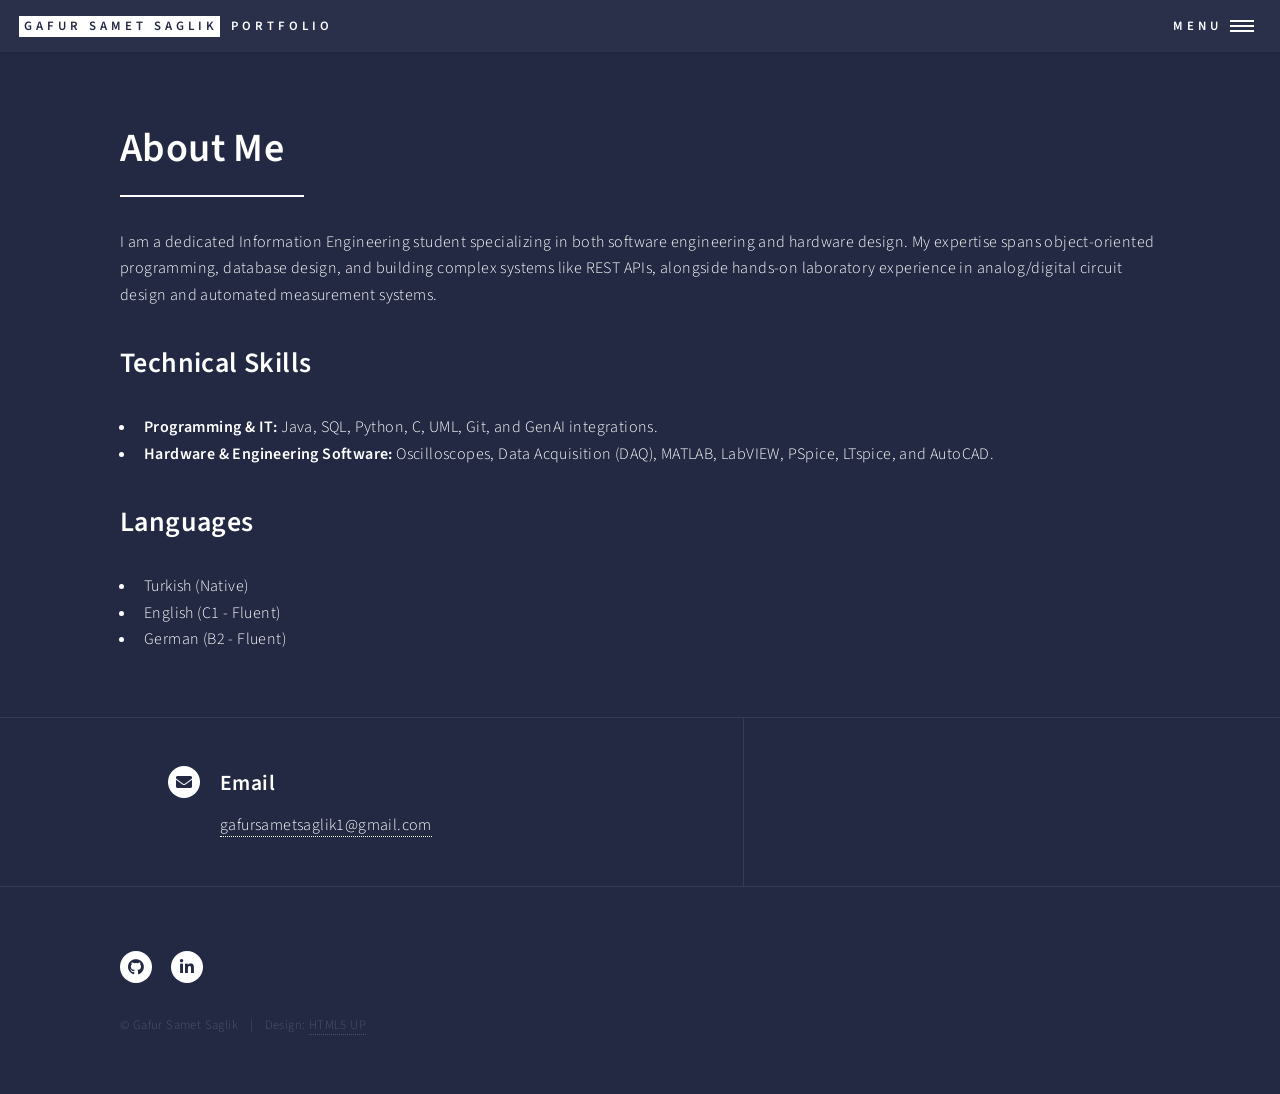
==== about.html @ ebe524d0 "Update education and about me pages with CV content" ====
<!DOCTYPE HTML>
<html>
    <head>
        <title>About Me - Gafur Samet Saglik</title>
        <meta charset="utf-8" />
        <meta name="viewport" content="width=device-width, initial-scale=1, user-scalable=no" />
        <link rel="stylesheet" href="assets/css/main.css" />
        <noscript><link rel="stylesheet" href="assets/css/noscript.css" /></noscript>
    </head>
    <body class="is-preload">
        <div id="wrapper">
            <header id="header">
                <a href="index.html" class="logo"><strong>Gafur Samet Saglik</strong> <span>Portfolio</span></a>
                <nav><a href="#menu">Menu</a></nav>
            </header>

            <nav id="menu">
                <ul class="links">
                    <li><a href="index.html">Home</a></li>
                    <li><a href="index.html#one">Projects</a></li>
                    <li><a href="experience.html">Experience (Internship)</a></li>
                    <li><a href="education.html">Education</a></li>
                    <li><a href="about.html">About Me</a></li>
                </ul>
            </nav>

            <div id="main" class="alt">
                <section id="one">
                    <div class="inner">
                        <header class="major">
                            <h1>About Me</h1>
                        </header>
                        
                        <p>I am a dedicated Information Engineering student specializing in both software engineering and hardware design. My expertise spans object-oriented programming, database design, and building complex systems like REST APIs, alongside hands-on laboratory experience in analog/digital circuit design and automated measurement systems.</p>

                        <h2>Technical Skills</h2>
                        <ul>
                            <li><strong>Programming & IT:</strong> Java, SQL, Python, C, UML, Git, and GenAI integrations.</li>
                            <li><strong>Hardware & Engineering Software:</strong> Oscilloscopes, Data Acquisition (DAQ), MATLAB, LabVIEW, PSpice, LTspice, and AutoCAD.</li>
                        </ul>

                        <h2>Languages</h2>
                        <ul>
                            <li>Turkish (Native)</li>
                            <li>English (C1 - Fluent)</li>
                            <li>German (B2 - Fluent)</li>
                        </ul>
                        
                    </div>
                </section>
            </div>

            <section id="contact">
                <div class="inner">
                    <section class="split">
                        <section>
                            <div class="contact-method">
                                <span class="icon solid alt fa-envelope"></span>
                                <h3>Email</h3>
                                <a href="mailto:gafursametsaglik1@gmail.com">gafursametsaglik1@gmail.com</a>
                            </div>
                        </section>
                    </section>
                </div>
            </section>

            <footer id="footer">
                <div class="inner">
                    <ul class="icons">
                        <li><a href="https://github.com/gafursamet3" class="icon brands alt fa-github"><span class="label">GitHub</span></a></li>
                        <li><a href="https://linkedin.com/in/gafursametsaglik" class="icon brands alt fa-linkedin-in"><span class="label">LinkedIn</span></a></li>
                    </ul>
                    <ul class="copyright">
                        <li>&copy; Gafur Samet Saglik</li><li>Design: <a href="https://html5up.net">HTML5 UP</a></li>
                    </ul>
                </div>
            </footer>
        </div>
        <script src="assets/js/jquery.min.js"></script>
        <script src="assets/js/jquery.scrolly.min.js"></script>
        <script src="assets/js/jquery.scrollex.min.js"></script>
        <script src="assets/js/browser.min.js"></script>
        <script src="assets/js/breakpoints.min.js"></script>
        <script src="assets/js/util.js"></script>
        <script src="assets/js/main.js"></script>
    </body>
</html>
---- assets/css/main.css ----
@import url(fontawesome-all.min.css);
@import url("https://fonts.googleapis.com/css?family=Source+Sans+Pro:300,300italic,600,600italic");

/*
	Forty by HTML5 UP
	html5up.net | @ajlkn
	Free for personal and commercial use under the CCA 3.0 license (html5up.net/license)
*/

html, body, div, span, applet, object,
iframe, h1, h2, h3, h4, h5, h6, p, blockquote,
pre, a, abbr, acronym, address, big, cite,
code, del, dfn, em, img, ins, kbd, q, s, samp,
small, strike, strong, sub, sup, tt, var, b,
u, i, center, dl, dt, dd, ol, ul, li, fieldset,
form, label, legend, table, caption, tbody,
tfoot, thead, tr, th, td, article, aside,
canvas, details, embed, figure, figcaption,
footer, header, hgroup, menu, nav, output, ruby,
section, summary, time, mark, audio, video {
	margin: 0;
	padding: 0;
	border: 0;
	font-size: 100%;
	font: inherit;
	vertical-align: baseline;}

article, aside, details, figcaption, figure,
footer, header, hgroup, menu, nav, section {
	display: block;}

body {
	line-height: 1;
}

ol, ul {
	list-style: none;
}

blockquote, q {
	quotes: none;
}

	blockquote:before, blockquote:after, q:before, q:after {
		content: '';
		content: none;
	}

table {
	border-collapse: collapse;
	border-spacing: 0;
}

body {
	-webkit-text-size-adjust: none;
}

mark {
	background-color: transparent;
	color: inherit;
}

input::-moz-focus-inner {
	border: 0;
	padding: 0;
}

input, select, textarea {
	-moz-appearance: none;
	-webkit-appearance: none;
	-ms-appearance: none;
	appearance: none;
}

/* Basic */

	@-ms-viewport {
		width: device-width;
	}

	body {
		-ms-overflow-style: scrollbar;
	}

	@media screen and (max-width: 480px) {

		html, body {
			min-width: 320px;
		}

	}

	html {
		box-sizing: border-box;
	}

	*, *:before, *:after {
		box-sizing: inherit;
	}

	body {
		background: #242943;
	}

		body.is-preload *, body.is-preload *:before, body.is-preload *:after {
			-moz-animation: none !important;
			-webkit-animation: none !important;
			-ms-animation: none !important;
			animation: none !important;
			-moz-transition: none !important;
			-webkit-transition: none !important;
			-ms-transition: none !important;
			transition: none !important;
		}

/* Type */

	body, input, select, textarea {
		color: #ffffff;
		font-family: "Source Sans Pro", Helvetica, sans-serif;
		font-size: 17pt;
		font-weight: 300;
		letter-spacing: 0.025em;
		line-height: 1.65;
	}

		@media screen and (max-width: 1680px) {

			body, input, select, textarea {
				font-size: 14pt;
			}

		}

		@media screen and (max-width: 1280px) {

			body, input, select, textarea {
				font-size: 12pt;
			}

		}

		@media screen and (max-width: 360px) {

			body, input, select, textarea {
				font-size: 11pt;
			}

		}

	a {
		-moz-transition: color 0.2s ease-in-out, border-bottom-color 0.2s ease-in-out;
		-webkit-transition: color 0.2s ease-in-out, border-bottom-color 0.2s ease-in-out;
		-ms-transition: color 0.2s ease-in-out, border-bottom-color 0.2s ease-in-out;
		transition: color 0.2s ease-in-out, border-bottom-color 0.2s ease-in-out;
		border-bottom: dotted 1px;
		color: inherit;
		text-decoration: none;
	}

		a:hover {
			border-bottom-color: transparent;
			color: #9bf1ff !important;
		}

		a:active {
			color: #53e3fb !important;
		}

	strong, b {
		color: #ffffff;
		font-weight: 600;
	}

	em, i {
		font-style: italic;
	}

	p {
		margin: 0 0 2em 0;
	}

	h1, h2, h3, h4, h5, h6 {
		color: #ffffff;
		font-weight: 600;
		line-height: 1.65;
		margin: 0 0 1em 0;
	}

		h1 a, h2 a, h3 a, h4 a, h5 a, h6 a {
			color: inherit;
			border-bottom: 0;
		}

	h1 {
		font-size: 2.5em;
	}

	h2 {
		font-size: 1.75em;
	}

	h3 {
		font-size: 1.35em;
	}

	h4 {
		font-size: 1.1em;
	}

	h5 {
		font-size: 0.9em;
	}

	h6 {
		font-size: 0.7em;
	}

	@media screen and (max-width: 736px) {

		h1 {
			font-size: 2em;
		}

		h2 {
			font-size: 1.5em;
		}

		h3 {
			font-size: 1.25em;
		}

	}

	sub {
		font-size: 0.8em;
		position: relative;
		top: 0.5em;
	}

	sup {
		font-size: 0.8em;
		position: relative;
		top: -0.5em;
	}

	blockquote {
		border-left: solid 4px rgba(212, 212, 255, 0.1);
		font-style: italic;
		margin: 0 0 2em 0;
		padding: 0.5em 0 0.5em 2em;
	}

	code {
		background: rgba(212, 212, 255, 0.035);
		font-family: "Courier New", monospace;
		font-size: 0.9em;
		margin: 0 0.25em;
		padding: 0.25em 0.65em;
	}

	pre {
		-webkit-overflow-scrolling: touch;
		font-family: "Courier New", monospace;
		font-size: 0.9em;
		margin: 0 0 2em 0;
	}

		pre code {
			display: block;
			line-height: 1.75;
			padding: 1em 1.5em;
			overflow-x: auto;
		}

	hr {
		border: 0;
		border-bottom: solid 1px rgba(212, 212, 255, 0.1);
		margin: 2em 0;
	}

		hr.major {
			margin: 3em 0;
		}

	.align-left {
		text-align: left;
	}

	.align-center {
		text-align: center;
	}

	.align-right {
		text-align: right;
	}

/* Row */

	.row {
		display: flex;
		flex-wrap: wrap;
		box-sizing: border-box;
		align-items: stretch;
	}

		.row > * {
			box-sizing: border-box;
		}

		.row.gtr-uniform > * > :last-child {
			margin-bottom: 0;
		}

		.row.aln-left {
			justify-content: flex-start;
		}

		.row.aln-center {
			justify-content: center;
		}

		.row.aln-right {
			justify-content: flex-end;
		}

		.row.aln-top {
			align-items: flex-start;
		}

		.row.aln-middle {
			align-items: center;
		}

		.row.aln-bottom {
			align-items: flex-end;
		}

		.row > .imp {
			order: -1;
		}

		.row > .col-1 {
			width: 8.33333%;
		}

		.row > .off-1 {
			margin-left: 8.33333%;
		}

		.row > .col-2 {
			width: 16.66667%;
		}

		.row > .off-2 {
			margin-left: 16.66667%;
		}

		.row > .col-3 {
			width: 25%;
		}

		.row > .off-3 {
			margin-left: 25%;
		}

		.row > .col-4 {
			width: 33.33333%;
		}

		.row > .off-4 {
			margin-left: 33.33333%;
		}

		.row > .col-5 {
			width: 41.66667%;
		}

		.row > .off-5 {
			margin-left: 41.66667%;
		}

		.row > .col-6 {
			width: 50%;
		}

		.row > .off-6 {
			margin-left: 50%;
		}

		.row > .col-7 {
			width: 58.33333%;
		}

		.row > .off-7 {
			margin-left: 58.33333%;
		}

		.row > .col-8 {
			width: 66.66667%;
		}

		.row > .off-8 {
			margin-left: 66.66667%;
		}

		.row > .col-9 {
			width: 75%;
		}

		.row > .off-9 {
			margin-left: 75%;
		}

		.row > .col-10 {
			width: 83.33333%;
		}

		.row > .off-10 {
			margin-left: 83.33333%;
		}

		.row > .col-11 {
			width: 91.66667%;
		}

		.row > .off-11 {
			margin-left: 91.66667%;
		}

		.row > .col-12 {
			width: 100%;
		}

		.row > .off-12 {
			margin-left: 100%;
		}

		.row.gtr-0 {
			margin-top: 0;
			margin-left: 0em;
		}

			.row.gtr-0 > * {
				padding: 0 0 0 0em;
			}

			.row.gtr-0.gtr-uniform {
				margin-top: 0em;
			}

				.row.gtr-0.gtr-uniform > * {
					padding-top: 0em;
				}

		.row.gtr-25 {
			margin-top: 0;
			margin-left: -0.5em;
		}

			.row.gtr-25 > * {
				padding: 0 0 0 0.5em;
			}

			.row.gtr-25.gtr-uniform {
				margin-top: -0.5em;
			}

				.row.gtr-25.gtr-uniform > * {
					padding-top: 0.5em;
				}

		.row.gtr-50 {
			margin-top: 0;
			margin-left: -1em;
		}

			.row.gtr-50 > * {
				padding: 0 0 0 1em;
			}

			.row.gtr-50.gtr-uniform {
				margin-top: -1em;
			}

				.row.gtr-50.gtr-uniform > * {
					padding-top: 1em;
				}

		.row {
			margin-top: 0;
			margin-left: -2em;
		}

			.row > * {
				padding: 0 0 0 2em;
			}

			.row.gtr-uniform {
				margin-top: -2em;
			}

				.row.gtr-uniform > * {
					padding-top: 2em;
				}

		.row.gtr-150 {
			margin-top: 0;
			margin-left: -3em;
		}

			.row.gtr-150 > * {
				padding: 0 0 0 3em;
			}

			.row.gtr-150.gtr-uniform {
				margin-top: -3em;
			}

				.row.gtr-150.gtr-uniform > * {
					padding-top: 3em;
				}

		.row.gtr-200 {
			margin-top: 0;
			margin-left: -4em;
		}

			.row.gtr-200 > * {
				padding: 0 0 0 4em;
			}

			.row.gtr-200.gtr-uniform {
				margin-top: -4em;
			}

				.row.gtr-200.gtr-uniform > * {
					padding-top: 4em;
				}

		@media screen and (max-width: 1680px) {

			.row {
				display: flex;
				flex-wrap: wrap;
				box-sizing: border-box;
				align-items: stretch;
			}

				.row > * {
					box-sizing: border-box;
				}

				.row.gtr-uniform > * > :last-child {
					margin-bottom: 0;
				}

				.row.aln-left {
					justify-content: flex-start;
				}

				.row.aln-center {
					justify-content: center;
				}

				.row.aln-right {
					justify-content: flex-end;
				}

				.row.aln-top {
					align-items: flex-start;
				}

				.row.aln-middle {
					align-items: center;
				}

				.row.aln-bottom {
					align-items: flex-end;
				}

				.row > .imp-xlarge {
					order: -1;
				}

				.row > .col-1-xlarge {
					width: 8.33333%;
				}

				.row > .off-1-xlarge {
					margin-left: 8.33333%;
				}

				.row > .col-2-xlarge {
					width: 16.66667%;
				}

				.row > .off-2-xlarge {
					margin-left: 16.66667%;
				}

				.row > .col-3-xlarge {
					width: 25%;
				}

				.row > .off-3-xlarge {
					margin-left: 25%;
				}

				.row > .col-4-xlarge {
					width: 33.33333%;
				}

				.row > .off-4-xlarge {
					margin-left: 33.33333%;
				}

				.row > .col-5-xlarge {
					width: 41.66667%;
				}

				.row > .off-5-xlarge {
					margin-left: 41.66667%;
				}

				.row > .col-6-xlarge {
					width: 50%;
				}

				.row > .off-6-xlarge {
					margin-left: 50%;
				}

				.row > .col-7-xlarge {
					width: 58.33333%;
				}

				.row > .off-7-xlarge {
					margin-left: 58.33333%;
				}

				.row > .col-8-xlarge {
					width: 66.66667%;
				}

				.row > .off-8-xlarge {
					margin-left: 66.66667%;
				}

				.row > .col-9-xlarge {
					width: 75%;
				}

				.row > .off-9-xlarge {
					margin-left: 75%;
				}

				.row > .col-10-xlarge {
					width: 83.33333%;
				}

				.row > .off-10-xlarge {
					margin-left: 83.33333%;
				}

				.row > .col-11-xlarge {
					width: 91.66667%;
				}

				.row > .off-11-xlarge {
					margin-left: 91.66667%;
				}

				.row > .col-12-xlarge {
					width: 100%;
				}

				.row > .off-12-xlarge {
					margin-left: 100%;
				}

				.row.gtr-0 {
					margin-top: 0;
					margin-left: 0em;
				}

					.row.gtr-0 > * {
						padding: 0 0 0 0em;
					}

					.row.gtr-0.gtr-uniform {
						margin-top: 0em;
					}

						.row.gtr-0.gtr-uniform > * {
							padding-top: 0em;
						}

				.row.gtr-25 {
					margin-top: 0;
					margin-left: -0.5em;
				}

					.row.gtr-25 > * {
						padding: 0 0 0 0.5em;
					}

					.row.gtr-25.gtr-uniform {
						margin-top: -0.5em;
					}

						.row.gtr-25.gtr-uniform > * {
							padding-top: 0.5em;
						}

				.row.gtr-50 {
					margin-top: 0;
					margin-left: -1em;
				}

					.row.gtr-50 > * {
						padding: 0 0 0 1em;
					}

					.row.gtr-50.gtr-uniform {
						margin-top: -1em;
					}

						.row.gtr-50.gtr-uniform > * {
							padding-top: 1em;
						}

				.row {
					margin-top: 0;
					margin-left: -2em;
				}

					.row > * {
						padding: 0 0 0 2em;
					}

					.row.gtr-uniform {
						margin-top: -2em;
					}

						.row.gtr-uniform > * {
							padding-top: 2em;
						}

				.row.gtr-150 {
					margin-top: 0;
					margin-left: -3em;
				}

					.row.gtr-150 > * {
						padding: 0 0 0 3em;
					}

					.row.gtr-150.gtr-uniform {
						margin-top: -3em;
					}

						.row.gtr-150.gtr-uniform > * {
							padding-top: 3em;
						}

				.row.gtr-200 {
					margin-top: 0;
					margin-left: -4em;
				}

					.row.gtr-200 > * {
						padding: 0 0 0 4em;
					}

					.row.gtr-200.gtr-uniform {
						margin-top: -4em;
					}

						.row.gtr-200.gtr-uniform > * {
							padding-top: 4em;
						}

		}

		@media screen and (max-width: 1280px) {

			.row {
				display: flex;
				flex-wrap: wrap;
				box-sizing: border-box;
				align-items: stretch;
			}

				.row > * {
					box-sizing: border-box;
				}

				.row.gtr-uniform > * > :last-child {
					margin-bottom: 0;
				}

				.row.aln-left {
					justify-content: flex-start;
				}

				.row.aln-center {
					justify-content: center;
				}

				.row.aln-right {
					justify-content: flex-end;
				}

				.row.aln-top {
					align-items: flex-start;
				}

				.row.aln-middle {
					align-items: center;
				}

				.row.aln-bottom {
					align-items: flex-end;
				}

				.row > .imp-large {
					order: -1;
				}

				.row > .col-1-large {
					width: 8.33333%;
				}

				.row > .off-1-large {
					margin-left: 8.33333%;
				}

				.row > .col-2-large {
					width: 16.66667%;
				}

				.row > .off-2-large {
					margin-left: 16.66667%;
				}

				.row > .col-3-large {
					width: 25%;
				}

				.row > .off-3-large {
					margin-left: 25%;
				}

				.row > .col-4-large {
					width: 33.33333%;
				}

				.row > .off-4-large {
					margin-left: 33.33333%;
				}

				.row > .col-5-large {
					width: 41.66667%;
				}

				.row > .off-5-large {
					margin-left: 41.66667%;
				}

				.row > .col-6-large {
					width: 50%;
				}

				.row > .off-6-large {
					margin-left: 50%;
				}

				.row > .col-7-large {
					width: 58.33333%;
				}

				.row > .off-7-large {
					margin-left: 58.33333%;
				}

				.row > .col-8-large {
					width: 66.66667%;
				}

				.row > .off-8-large {
					margin-left: 66.66667%;
				}

				.row > .col-9-large {
					width: 75%;
				}

				.row > .off-9-large {
					margin-left: 75%;
				}

				.row > .col-10-large {
					width: 83.33333%;
				}

				.row > .off-10-large {
					margin-left: 83.33333%;
				}

				.row > .col-11-large {
					width: 91.66667%;
				}

				.row > .off-11-large {
					margin-left: 91.66667%;
				}

				.row > .col-12-large {
					width: 100%;
				}

				.row > .off-12-large {
					margin-left: 100%;
				}

				.row.gtr-0 {
					margin-top: 0;
					margin-left: 0em;
				}

					.row.gtr-0 > * {
						padding: 0 0 0 0em;
					}

					.row.gtr-0.gtr-uniform {
						margin-top: 0em;
					}

						.row.gtr-0.gtr-uniform > * {
							padding-top: 0em;
						}

				.row.gtr-25 {
					margin-top: 0;
					margin-left: -0.375em;
				}

					.row.gtr-25 > * {
						padding: 0 0 0 0.375em;
					}

					.row.gtr-25.gtr-uniform {
						margin-top: -0.375em;
					}

						.row.gtr-25.gtr-uniform > * {
							padding-top: 0.375em;
						}

				.row.gtr-50 {
					margin-top: 0;
					margin-left: -0.75em;
				}

					.row.gtr-50 > * {
						padding: 0 0 0 0.75em;
					}

					.row.gtr-50.gtr-uniform {
						margin-top: -0.75em;
					}

						.row.gtr-50.gtr-uniform > * {
							padding-top: 0.75em;
						}

				.row {
					margin-top: 0;
					margin-left: -1.5em;
				}

					.row > * {
						padding: 0 0 0 1.5em;
					}

					.row.gtr-uniform {
						margin-top: -1.5em;
					}

						.row.gtr-uniform > * {
							padding-top: 1.5em;
						}

				.row.gtr-150 {
					margin-top: 0;
					margin-left: -2.25em;
				}

					.row.gtr-150 > * {
						padding: 0 0 0 2.25em;
					}

					.row.gtr-150.gtr-uniform {
						margin-top: -2.25em;
					}

						.row.gtr-150.gtr-uniform > * {
							padding-top: 2.25em;
						}

				.row.gtr-200 {
					margin-top: 0;
					margin-left: -3em;
				}

					.row.gtr-200 > * {
						padding: 0 0 0 3em;
					}

					.row.gtr-200.gtr-uniform {
						margin-top: -3em;
					}

						.row.gtr-200.gtr-uniform > * {
							padding-top: 3em;
						}

		}

		@media screen and (max-width: 980px) {

			.row {
				display: flex;
				flex-wrap: wrap;
				box-sizing: border-box;
				align-items: stretch;
			}

				.row > * {
					box-sizing: border-box;
				}

				.row.gtr-uniform > * > :last-child {
					margin-bottom: 0;
				}

				.row.aln-left {
					justify-content: flex-start;
				}

				.row.aln-center {
					justify-content: center;
				}

				.row.aln-right {
					justify-content: flex-end;
				}

				.row.aln-top {
					align-items: flex-start;
				}

				.row.aln-middle {
					align-items: center;
				}

				.row.aln-bottom {
					align-items: flex-end;
				}

				.row > .imp-medium {
					order: -1;
				}

				.row > .col-1-medium {
					width: 8.33333%;
				}

				.row > .off-1-medium {
					margin-left: 8.33333%;
				}

				.row > .col-2-medium {
					width: 16.66667%;
				}

				.row > .off-2-medium {
					margin-left: 16.66667%;
				}

				.row > .col-3-medium {
					width: 25%;
				}

				.row > .off-3-medium {
					margin-left: 25%;
				}

				.row > .col-4-medium {
					width: 33.33333%;
				}

				.row > .off-4-medium {
					margin-left: 33.33333%;
				}

				.row > .col-5-medium {
					width: 41.66667%;
				}

				.row > .off-5-medium {
					margin-left: 41.66667%;
				}

				.row > .col-6-medium {
					width: 50%;
				}

				.row > .off-6-medium {
					margin-left: 50%;
				}

				.row > .col-7-medium {
					width: 58.33333%;
				}

				.row > .off-7-medium {
					margin-left: 58.33333%;
				}

				.row > .col-8-medium {
					width: 66.66667%;
				}

				.row > .off-8-medium {
					margin-left: 66.66667%;
				}

				.row > .col-9-medium {
					width: 75%;
				}

				.row > .off-9-medium {
					margin-left: 75%;
				}

				.row > .col-10-medium {
					width: 83.33333%;
				}

				.row > .off-10-medium {
					margin-left: 83.33333%;
				}

				.row > .col-11-medium {
					width: 91.66667%;
				}

				.row > .off-11-medium {
					margin-left: 91.66667%;
				}

				.row > .col-12-medium {
					width: 100%;
				}

				.row > .off-12-medium {
					margin-left: 100%;
				}

				.row.gtr-0 {
					margin-top: 0;
					margin-left: 0em;
				}

					.row.gtr-0 > * {
						padding: 0 0 0 0em;
					}

					.row.gtr-0.gtr-uniform {
						margin-top: 0em;
					}

						.row.gtr-0.gtr-uniform > * {
							padding-top: 0em;
						}

				.row.gtr-25 {
					margin-top: 0;
					margin-left: -0.375em;
				}

					.row.gtr-25 > * {
						padding: 0 0 0 0.375em;
					}

					.row.gtr-25.gtr-uniform {
						margin-top: -0.375em;
					}

						.row.gtr-25.gtr-uniform > * {
							padding-top: 0.375em;
						}

				.row.gtr-50 {
					margin-top: 0;
					margin-left: -0.75em;
				}

					.row.gtr-50 > * {
						padding: 0 0 0 0.75em;
					}

					.row.gtr-50.gtr-uniform {
						margin-top: -0.75em;
					}

						.row.gtr-50.gtr-uniform > * {
							padding-top: 0.75em;
						}

				.row {
					margin-top: 0;
					margin-left: -1.5em;
				}

					.row > * {
						padding: 0 0 0 1.5em;
					}

					.row.gtr-uniform {
						margin-top: -1.5em;
					}

						.row.gtr-uniform > * {
							padding-top: 1.5em;
						}

				.row.gtr-150 {
					margin-top: 0;
					margin-left: -2.25em;
				}

					.row.gtr-150 > * {
						padding: 0 0 0 2.25em;
					}

					.row.gtr-150.gtr-uniform {
						margin-top: -2.25em;
					}

						.row.gtr-150.gtr-uniform > * {
							padding-top: 2.25em;
						}

				.row.gtr-200 {
					margin-top: 0;
					margin-left: -3em;
				}

					.row.gtr-200 > * {
						padding: 0 0 0 3em;
					}

					.row.gtr-200.gtr-uniform {
						margin-top: -3em;
					}

						.row.gtr-200.gtr-uniform > * {
							padding-top: 3em;
						}

		}

		@media screen and (max-width: 736px) {

			.row {
				display: flex;
				flex-wrap: wrap;
				box-sizing: border-box;
				align-items: stretch;
			}

				.row > * {
					box-sizing: border-box;
				}

				.row.gtr-uniform > * > :last-child {
					margin-bottom: 0;
				}

				.row.aln-left {
					justify-content: flex-start;
				}

				.row.aln-center {
					justify-content: center;
				}

				.row.aln-right {
					justify-content: flex-end;
				}

				.row.aln-top {
					align-items: flex-start;
				}

				.row.aln-middle {
					align-items: center;
				}

				.row.aln-bottom {
					align-items: flex-end;
				}

				.row > .imp-small {
					order: -1;
				}

				.row > .col-1-small {
					width: 8.33333%;
				}

				.row > .off-1-small {
					margin-left: 8.33333%;
				}

				.row > .col-2-small {
					width: 16.66667%;
				}

				.row > .off-2-small {
					margin-left: 16.66667%;
				}

				.row > .col-3-small {
					width: 25%;
				}

				.row > .off-3-small {
					margin-left: 25%;
				}

				.row > .col-4-small {
					width: 33.33333%;
				}

				.row > .off-4-small {
					margin-left: 33.33333%;
				}

				.row > .col-5-small {
					width: 41.66667%;
				}

				.row > .off-5-small {
					margin-left: 41.66667%;
				}

				.row > .col-6-small {
					width: 50%;
				}

				.row > .off-6-small {
					margin-left: 50%;
				}

				.row > .col-7-small {
					width: 58.33333%;
				}

				.row > .off-7-small {
					margin-left: 58.33333%;
				}

				.row > .col-8-small {
					width: 66.66667%;
				}

				.row > .off-8-small {
					margin-left: 66.66667%;
				}

				.row > .col-9-small {
					width: 75%;
				}

				.row > .off-9-small {
					margin-left: 75%;
				}

				.row > .col-10-small {
					width: 83.33333%;
				}

				.row > .off-10-small {
					margin-left: 83.33333%;
				}

				.row > .col-11-small {
					width: 91.66667%;
				}

				.row > .off-11-small {
					margin-left: 91.66667%;
				}

				.row > .col-12-small {
					width: 100%;
				}

				.row > .off-12-small {
					margin-left: 100%;
				}

				.row.gtr-0 {
					margin-top: 0;
					margin-left: 0em;
				}

					.row.gtr-0 > * {
						padding: 0 0 0 0em;
					}

					.row.gtr-0.gtr-uniform {
						margin-top: 0em;
					}

						.row.gtr-0.gtr-uniform > * {
							padding-top: 0em;
						}

				.row.gtr-25 {
					margin-top: 0;
					margin-left: -0.3125em;
				}

					.row.gtr-25 > * {
						padding: 0 0 0 0.3125em;
					}

					.row.gtr-25.gtr-uniform {
						margin-top: -0.3125em;
					}

						.row.gtr-25.gtr-uniform > * {
							padding-top: 0.3125em;
						}

				.row.gtr-50 {
					margin-top: 0;
					margin-left: -0.625em;
				}

					.row.gtr-50 > * {
						padding: 0 0 0 0.625em;
					}

					.row.gtr-50.gtr-uniform {
						margin-top: -0.625em;
					}

						.row.gtr-50.gtr-uniform > * {
							padding-top: 0.625em;
						}

				.row {
					margin-top: 0;
					margin-left: -1.25em;
				}

					.row > * {
						padding: 0 0 0 1.25em;
					}

					.row.gtr-uniform {
						margin-top: -1.25em;
					}

						.row.gtr-uniform > * {
							padding-top: 1.25em;
						}

				.row.gtr-150 {
					margin-top: 0;
					margin-left: -1.875em;
				}

					.row.gtr-150 > * {
						padding: 0 0 0 1.875em;
					}

					.row.gtr-150.gtr-uniform {
						margin-top: -1.875em;
					}

						.row.gtr-150.gtr-uniform > * {
							padding-top: 1.875em;
						}

				.row.gtr-200 {
					margin-top: 0;
					margin-left: -2.5em;
				}

					.row.gtr-200 > * {
						padding: 0 0 0 2.5em;
					}

					.row.gtr-200.gtr-uniform {
						margin-top: -2.5em;
					}

						.row.gtr-200.gtr-uniform > * {
							padding-top: 2.5em;
						}

		}

		@media screen and (max-width: 480px) {

			.row {
				display: flex;
				flex-wrap: wrap;
				box-sizing: border-box;
				align-items: stretch;
			}

				.row > * {
					box-sizing: border-box;
				}

				.row.gtr-uniform > * > :last-child {
					margin-bottom: 0;
				}

				.row.aln-left {
					justify-content: flex-start;
				}

				.row.aln-center {
					justify-content: center;
				}

				.row.aln-right {
					justify-content: flex-end;
				}

				.row.aln-top {
					align-items: flex-start;
				}

				.row.aln-middle {
					align-items: center;
				}

				.row.aln-bottom {
					align-items: flex-end;
				}

				.row > .imp-xsmall {
					order: -1;
				}

				.row > .col-1-xsmall {
					width: 8.33333%;
				}

				.row > .off-1-xsmall {
					margin-left: 8.33333%;
				}

				.row > .col-2-xsmall {
					width: 16.66667%;
				}

				.row > .off-2-xsmall {
					margin-left: 16.66667%;
				}

				.row > .col-3-xsmall {
					width: 25%;
				}

				.row > .off-3-xsmall {
					margin-left: 25%;
				}

				.row > .col-4-xsmall {
					width: 33.33333%;
				}

				.row > .off-4-xsmall {
					margin-left: 33.33333%;
				}

				.row > .col-5-xsmall {
					width: 41.66667%;
				}

				.row > .off-5-xsmall {
					margin-left: 41.66667%;
				}

				.row > .col-6-xsmall {
					width: 50%;
				}

				.row > .off-6-xsmall {
					margin-left: 50%;
				}

				.row > .col-7-xsmall {
					width: 58.33333%;
				}

				.row > .off-7-xsmall {
					margin-left: 58.33333%;
				}

				.row > .col-8-xsmall {
					width: 66.66667%;
				}

				.row > .off-8-xsmall {
					margin-left: 66.66667%;
				}

				.row > .col-9-xsmall {
					width: 75%;
				}

				.row > .off-9-xsmall {
					margin-left: 75%;
				}

				.row > .col-10-xsmall {
					width: 83.33333%;
				}

				.row > .off-10-xsmall {
					margin-left: 83.33333%;
				}

				.row > .col-11-xsmall {
					width: 91.66667%;
				}

				.row > .off-11-xsmall {
					margin-left: 91.66667%;
				}

				.row > .col-12-xsmall {
					width: 100%;
				}

				.row > .off-12-xsmall {
					margin-left: 100%;
				}

				.row.gtr-0 {
					margin-top: 0;
					margin-left: 0em;
				}

					.row.gtr-0 > * {
						padding: 0 0 0 0em;
					}

					.row.gtr-0.gtr-uniform {
						margin-top: 0em;
					}

						.row.gtr-0.gtr-uniform > * {
							padding-top: 0em;
						}

				.row.gtr-25 {
					margin-top: 0;
					margin-left: -0.3125em;
				}

					.row.gtr-25 > * {
						padding: 0 0 0 0.3125em;
					}

					.row.gtr-25.gtr-uniform {
						margin-top: -0.3125em;
					}

						.row.gtr-25.gtr-uniform > * {
							padding-top: 0.3125em;
						}

				.row.gtr-50 {
					margin-top: 0;
					margin-left: -0.625em;
				}

					.row.gtr-50 > * {
						padding: 0 0 0 0.625em;
					}

					.row.gtr-50.gtr-uniform {
						margin-top: -0.625em;
					}

						.row.gtr-50.gtr-uniform > * {
							padding-top: 0.625em;
						}

				.row {
					margin-top: 0;
					margin-left: -1.25em;
				}

					.row > * {
						padding: 0 0 0 1.25em;
					}

					.row.gtr-uniform {
						margin-top: -1.25em;
					}

						.row.gtr-uniform > * {
							padding-top: 1.25em;
						}

				.row.gtr-150 {
					margin-top: 0;
					margin-left: -1.875em;
				}

					.row.gtr-150 > * {
						padding: 0 0 0 1.875em;
					}

					.row.gtr-150.gtr-uniform {
						margin-top: -1.875em;
					}

						.row.gtr-150.gtr-uniform > * {
							padding-top: 1.875em;
						}

				.row.gtr-200 {
					margin-top: 0;
					margin-left: -2.5em;
				}

					.row.gtr-200 > * {
						padding: 0 0 0 2.5em;
					}

					.row.gtr-200.gtr-uniform {
						margin-top: -2.5em;
					}

						.row.gtr-200.gtr-uniform > * {
							padding-top: 2.5em;
						}

		}

/* Section/Article */

	section.special, article.special {
		text-align: center;
	}

	header.major {
		width: -moz-max-content;
		width: -webkit-max-content;
		width: -ms-max-content;
		width: max-content;
		margin-bottom: 2em;
	}

		header.major > :first-child {
			margin-bottom: 0;
			width: calc(100% + 0.5em);
		}

			header.major > :first-child:after {
				content: '';
				background-color: #ffffff;
				display: block;
				height: 2px;
				margin: 0.325em 0 0.5em 0;
				width: 100%;
			}

		header.major > p {
			font-size: 0.7em;
			font-weight: 600;
			letter-spacing: 0.25em;
			margin-bottom: 0;
			text-transform: uppercase;
		}

		body.is-ie header.major > :first-child:after {
			max-width: 9em;
		}

		body.is-ie header.major > h1:after {
			max-width: 100% !important;
		}

	@media screen and (max-width: 736px) {

		header.major > p br {
			display: none;
		}

	}

/* Form */

	form {
		margin: 0 0 2em 0;
	}

		form > :last-child {
			margin-bottom: 0;
		}

		form > .fields {
			display: -moz-flex;
			display: -webkit-flex;
			display: -ms-flex;
			display: flex;
			-moz-flex-wrap: wrap;
			-webkit-flex-wrap: wrap;
			-ms-flex-wrap: wrap;
			flex-wrap: wrap;
			width: calc(100% + 3em);
			margin: -1.5em 0 2em -1.5em;
		}

			form > .fields > .field {
				-moz-flex-grow: 0;
				-webkit-flex-grow: 0;
				-ms-flex-grow: 0;
				flex-grow: 0;
				-moz-flex-shrink: 0;
				-webkit-flex-shrink: 0;
				-ms-flex-shrink: 0;
				flex-shrink: 0;
				padding: 1.5em 0 0 1.5em;
				width: calc(100% - 1.5em);
			}

				form > .fields > .field.half {
					width: calc(50% - 0.75em);
				}

				form > .fields > .field.third {
					width: calc(100%/3 - 0.5em);
				}

				form > .fields > .field.quarter {
					width: calc(25% - 0.375em);
				}

		@media screen and (max-width: 480px) {

			form > .fields {
				width: calc(100% + 3em);
				margin: -1.5em 0 2em -1.5em;
			}

				form > .fields > .field {
					padding: 1.5em 0 0 1.5em;
					width: calc(100% - 1.5em);
				}

					form > .fields > .field.half {
						width: calc(100% - 1.5em);
					}

					form > .fields > .field.third {
						width: calc(100% - 1.5em);
					}

					form > .fields > .field.quarter {
						width: calc(100% - 1.5em);
					}

		}

	label {
		color: #ffffff;
		display: block;
		font-size: 0.8em;
		font-weight: 600;
		letter-spacing: 0.25em;
		margin: 0 0 1em 0;
		text-transform: uppercase;
	}

	input[type="text"],
	input[type="password"],
	input[type="email"],
	input[type="tel"],
	input[type="search"],
	input[type="url"],
	select,
	textarea {
		-moz-appearance: none;
		-webkit-appearance: none;
		-ms-appearance: none;
		appearance: none;
		background: rgba(212, 212, 255, 0.035);
		border: none;
		border-radius: 0;
		color: inherit;
		display: block;
		outline: 0;
		padding: 0 1em;
		text-decoration: none;
		width: 100%;
	}

		input[type="text"]:invalid,
		input[type="password"]:invalid,
		input[type="email"]:invalid,
		input[type="tel"]:invalid,
		input[type="search"]:invalid,
		input[type="url"]:invalid,
		select:invalid,
		textarea:invalid {
			box-shadow: none;
		}

		input[type="text"]:focus,
		input[type="password"]:focus,
		input[type="email"]:focus,
		input[type="tel"]:focus,
		input[type="search"]:focus,
		input[type="url"]:focus,
		select:focus,
		textarea:focus {
			border-color: #9bf1ff;
			box-shadow: 0 0 0 2px #9bf1ff;
		}

	select {
		background-image: url("data:image/svg+xml;charset=utf8,%3Csvg xmlns='http://www.w3.org/2000/svg' width='40' height='40' preserveAspectRatio='none' viewBox='0 0 40 40'%3E%3Cpath d='M9.4,12.3l10.4,10.4l10.4-10.4c0.2-0.2,0.5-0.4,0.9-0.4c0.3,0,0.6,0.1,0.9,0.4l3.3,3.3c0.2,0.2,0.4,0.5,0.4,0.9 c0,0.4-0.1,0.6-0.4,0.9L20.7,31.9c-0.2,0.2-0.5,0.4-0.9,0.4c-0.3,0-0.6-0.1-0.9-0.4L4.3,17.3c-0.2-0.2-0.4-0.5-0.4-0.9 c0-0.4,0.1-0.6,0.4-0.9l3.3-3.3c0.2-0.2,0.5-0.4,0.9-0.4S9.1,12.1,9.4,12.3z' fill='rgba(212, 212, 255, 0.1)' /%3E%3C/svg%3E");
		background-size: 1.25rem;
		background-repeat: no-repeat;
		background-position: calc(100% - 1rem) center;
		height: 2.75em;
		padding-right: 2.75em;
		text-overflow: ellipsis;
	}

		select option {
			color: #ffffff;
			background: #242943;
		}

		select:focus::-ms-value {
			background-color: transparent;
		}

		select::-ms-expand {
			display: none;
		}

	input[type="text"],
	input[type="password"],
	input[type="email"],
	input[type="tel"],
	input[type="search"],
	input[type="url"],
	select {
		height: 2.75em;
	}

	textarea {
		padding: 0.75em 1em;
	}

	input[type="checkbox"],
	input[type="radio"] {
		-moz-appearance: none;
		-webkit-appearance: none;
		-ms-appearance: none;
		appearance: none;
		display: block;
		float: left;
		margin-right: -2em;
		opacity: 0;
		width: 1em;
		z-index: -1;
	}

		input[type="checkbox"] + label,
		input[type="radio"] + label {
			text-decoration: none;
			color: #ffffff;
			cursor: pointer;
			display: inline-block;
			font-weight: 300;
			padding-left: 2.65em;
			padding-right: 0.75em;
			position: relative;
		}

			input[type="checkbox"] + label:before,
			input[type="radio"] + label:before {
				-moz-osx-font-smoothing: grayscale;
				-webkit-font-smoothing: antialiased;
				display: inline-block;
				font-style: normal;
				font-variant: normal;
				text-rendering: auto;
				line-height: 1;
				text-transform: none !important;
				font-family: 'Font Awesome 5 Free';
				font-weight: 900;
			}

			input[type="checkbox"] + label:before,
			input[type="radio"] + label:before {
				background: rgba(212, 212, 255, 0.035);
				content: '';
				display: inline-block;
				font-size: 0.8em;
				height: 2.0625em;
				left: 0;
				letter-spacing: 0;
				line-height: 2.0625em;
				position: absolute;
				text-align: center;
				top: 0;
				width: 2.0625em;
			}

		input[type="checkbox"]:checked + label:before,
		input[type="radio"]:checked + label:before {
			background: #ffffff;
			border-color: #9bf1ff;
			content: '\f00c';
			color: #242943;
		}

		input[type="checkbox"]:focus + label:before,
		input[type="radio"]:focus + label:before {
			box-shadow: 0 0 0 2px #9bf1ff;
		}

	input[type="radio"] + label:before {
		border-radius: 100%;
	}

	::-webkit-input-placeholder {
		color: rgba(244, 244, 255, 0.2) !important;
		opacity: 1.0;
	}

	:-moz-placeholder {
		color: rgba(244, 244, 255, 0.2) !important;
		opacity: 1.0;
	}

	::-moz-placeholder {
		color: rgba(244, 244, 255, 0.2) !important;
		opacity: 1.0;
	}

	:-ms-input-placeholder {
		color: rgba(244, 244, 255, 0.2) !important;
		opacity: 1.0;
	}

/* Box */

	.box {
		border: solid 1px rgba(212, 212, 255, 0.1);
		margin-bottom: 2em;
		padding: 1.5em;
	}

		.box > :last-child,
		.box > :last-child > :last-child,
		.box > :last-child > :last-child > :last-child {
			margin-bottom: 0;
		}

		.box.alt {
			border: 0;
			border-radius: 0;
			padding: 0;
		}

/* Icon */

	.icon {
		text-decoration: none;
		border-bottom: none;
		position: relative;
	}

		.icon:before {
			-moz-osx-font-smoothing: grayscale;
			-webkit-font-smoothing: antialiased;
			display: inline-block;
			font-style: normal;
			font-variant: normal;
			text-rendering: auto;
			line-height: 1;
			text-transform: none !important;
			font-family: 'Font Awesome 5 Free';
			font-weight: 400;
		}

		.icon > .label {
			display: none;
		}

		.icon:before {
			line-height: inherit;
		}

		.icon.solid:before {
			font-weight: 900;
		}

		.icon.brands:before {
			font-family: 'Font Awesome 5 Brands';
		}

		.icon.alt:before {
			background-color: #ffffff;
			border-radius: 100%;
			color: #242943;
			display: inline-block;
			height: 2em;
			line-height: 2em;
			text-align: center;
			width: 2em;
		}

	a.icon.alt:before {
		-moz-transition: background-color 0.2s ease-in-out;
		-webkit-transition: background-color 0.2s ease-in-out;
		-ms-transition: background-color 0.2s ease-in-out;
		transition: background-color 0.2s ease-in-out;
	}

	a.icon.alt:hover:before {
		background-color: #6fc3df;
	}

	a.icon.alt:active:before {
		background-color: #37a6cb;
	}

/* Image */

	.image {
		border: 0;
		display: inline-block;
		position: relative;
	}

		.image img {
			display: block;
		}

		.image.left, .image.right {
			max-width: 30%;
		}

			.image.left img, .image.right img {
				width: 100%;
			}

		.image.left {
			float: left;
			margin: 0 1.5em 1.25em 0;
			top: 0.25em;
		}

		.image.right {
			float: right;
			margin: 0 0 1.25em 1.5em;
			top: 0.25em;
		}

		.image.fit {
			display: block;
			margin: 0 0 2em 0;
			width: 100%;
		}

			.image.fit img {
				width: 100%;
			}

		.image.main {
			display: block;
			margin: 2.5em 0;
			width: 100%;
		}

			.image.main img {
				width: 100%;
			}

			@media screen and (max-width: 736px) {

				.image.main {
					margin: 1.5em 0;
				}

			}

/* List */

	ol {
		list-style: decimal;
		margin: 0 0 2em 0;
		padding-left: 1.25em;
	}

		ol li {
			padding-left: 0.25em;
		}

	ul {
		list-style: disc;
		margin: 0 0 2em 0;
		padding-left: 1em;
	}

		ul li {
			padding-left: 0.5em;
		}

		ul.alt {
			list-style: none;
			padding-left: 0;
		}

			ul.alt li {
				border-top: solid 1px rgba(212, 212, 255, 0.1);
				padding: 0.5em 0;
			}

				ul.alt li:first-child {
					border-top: 0;
					padding-top: 0;
				}

	dl {
		margin: 0 0 2em 0;
	}

		dl dt {
			display: block;
			font-weight: 600;
			margin: 0 0 1em 0;
		}

		dl dd {
			margin-left: 2em;
		}

/* Actions */

	ul.actions {
		display: -moz-flex;
		display: -webkit-flex;
		display: -ms-flex;
		display: flex;
		cursor: default;
		list-style: none;
		margin-left: -1em;
		padding-left: 0;
	}

		ul.actions li {
			padding: 0 0 0 1em;
			vertical-align: middle;
		}

		ul.actions.special {
			-moz-justify-content: center;
			-webkit-justify-content: center;
			-ms-justify-content: center;
			justify-content: center;
			width: 100%;
			margin-left: 0;
		}

			ul.actions.special li:first-child {
				padding-left: 0;
			}

		ul.actions.stacked {
			-moz-flex-direction: column;
			-webkit-flex-direction: column;
			-ms-flex-direction: column;
			flex-direction: column;
			margin-left: 0;
		}

			ul.actions.stacked li {
				padding: 1.3em 0 0 0;
			}

				ul.actions.stacked li:first-child {
					padding-top: 0;
				}

		ul.actions.fit {
			width: calc(100% + 1em);
		}

			ul.actions.fit li {
				-moz-flex-grow: 1;
				-webkit-flex-grow: 1;
				-ms-flex-grow: 1;
				flex-grow: 1;
				-moz-flex-shrink: 1;
				-webkit-flex-shrink: 1;
				-ms-flex-shrink: 1;
				flex-shrink: 1;
				width: 100%;
			}

				ul.actions.fit li > * {
					width: 100%;
				}

			ul.actions.fit.stacked {
				width: 100%;
			}

/* Icons */

	ul.icons {
		cursor: default;
		list-style: none;
		padding-left: 0;
	}

		ul.icons li {
			display: inline-block;
			padding: 0 1em 0 0;
		}

			ul.icons li:last-child {
				padding-right: 0;
			}

		@media screen and (max-width: 736px) {

			ul.icons li {
				padding: 0 0.75em 0 0;
			}

		}

/* Pagination */

	ul.pagination {
		cursor: default;
		list-style: none;
		padding-left: 0;
	}

		ul.pagination li {
			display: inline-block;
			padding-left: 0;
			vertical-align: middle;
		}

			ul.pagination li > .page {
				-moz-transition: background-color 0.2s ease-in-out, color 0.2s ease-in-out;
				-webkit-transition: background-color 0.2s ease-in-out, color 0.2s ease-in-out;
				-ms-transition: background-color 0.2s ease-in-out, color 0.2s ease-in-out;
				transition: background-color 0.2s ease-in-out, color 0.2s ease-in-out;
				border-bottom: 0;
				display: inline-block;
				font-size: 0.8em;
				font-weight: 600;
				height: 1.5em;
				line-height: 1.5em;
				margin: 0 0.125em;
				min-width: 1.5em;
				padding: 0 0.5em;
				text-align: center;
			}

				ul.pagination li > .page.active {
					background-color: #ffffff;
					color: #242943;
				}

					ul.pagination li > .page.active:hover {
						background-color: #9bf1ff;
						color: #242943 !important;
					}

					ul.pagination li > .page.active:active {
						background-color: #53e3fb;
					}

			ul.pagination li:first-child {
				padding-right: 0.75em;
			}

			ul.pagination li:last-child {
				padding-left: 0.75em;
			}

		@media screen and (max-width: 480px) {

			ul.pagination li:nth-child(n+2):nth-last-child(n+2) {
				display: none;
			}

			ul.pagination li:first-child {
				padding-right: 0;
			}

		}

/* Table */

	.table-wrapper {
		-webkit-overflow-scrolling: touch;
		overflow-x: auto;
	}

	table {
		margin: 0 0 2em 0;
		width: 100%;
	}

		table tbody tr {
			border: solid 1px rgba(212, 212, 255, 0.1);
			border-left: 0;
			border-right: 0;
		}

			table tbody tr:nth-child(2n + 1) {
				background-color: rgba(212, 212, 255, 0.035);
			}

		table td {
			padding: 0.75em 0.75em;
		}

		table th {
			color: #ffffff;
			font-size: 0.9em;
			font-weight: 600;
			padding: 0 0.75em 0.75em 0.75em;
			text-align: left;
		}

		table thead {
			border-bottom: solid 2px rgba(212, 212, 255, 0.1);
		}

		table tfoot {
			border-top: solid 2px rgba(212, 212, 255, 0.1);
		}

		table.alt {
			border-collapse: separate;
		}

			table.alt tbody tr td {
				border: solid 1px rgba(212, 212, 255, 0.1);
				border-left-width: 0;
				border-top-width: 0;
			}

				table.alt tbody tr td:first-child {
					border-left-width: 1px;
				}

			table.alt tbody tr:first-child td {
				border-top-width: 1px;
			}

			table.alt thead {
				border-bottom: 0;
			}

			table.alt tfoot {
				border-top: 0;
			}

/* Button */

	input[type="submit"],
	input[type="reset"],
	input[type="button"],
	button,
	.button {
		-moz-appearance: none;
		-webkit-appearance: none;
		-ms-appearance: none;
		appearance: none;
		-moz-transition: background-color 0.2s ease-in-out, box-shadow 0.2s ease-in-out, color 0.2s ease-in-out;
		-webkit-transition: background-color 0.2s ease-in-out, box-shadow 0.2s ease-in-out, color 0.2s ease-in-out;
		-ms-transition: background-color 0.2s ease-in-out, box-shadow 0.2s ease-in-out, color 0.2s ease-in-out;
		transition: background-color 0.2s ease-in-out, box-shadow 0.2s ease-in-out, color 0.2s ease-in-out;
		background-color: transparent;
		border: 0;
		border-radius: 0;
		box-shadow: inset 0 0 0 2px #ffffff;
		color: #ffffff;
		cursor: pointer;
		display: inline-block;
		font-size: 0.8em;
		font-weight: 600;
		height: 3.5em;
		letter-spacing: 0.25em;
		line-height: 3.5em;
		padding: 0 1.75em;
		text-align: center;
		text-decoration: none;
		text-transform: uppercase;
		white-space: nowrap;
	}

		input[type="submit"]:hover, input[type="submit"]:active,
		input[type="reset"]:hover,
		input[type="reset"]:active,
		input[type="button"]:hover,
		input[type="button"]:active,
		button:hover,
		button:active,
		.button:hover,
		.button:active {
			box-shadow: inset 0 0 0 2px #9bf1ff;
			color: #9bf1ff;
		}

		input[type="submit"]:active,
		input[type="reset"]:active,
		input[type="button"]:active,
		button:active,
		.button:active {
			background-color: rgba(155, 241, 255, 0.1);
			box-shadow: inset 0 0 0 2px #53e3fb;
			color: #53e3fb;
		}

		input[type="submit"].icon:before,
		input[type="reset"].icon:before,
		input[type="button"].icon:before,
		button.icon:before,
		.button.icon:before {
			margin-right: 0.5em;
		}

		input[type="submit"].fit,
		input[type="reset"].fit,
		input[type="button"].fit,
		button.fit,
		.button.fit {
			width: 100%;
		}

		input[type="submit"].small,
		input[type="reset"].small,
		input[type="button"].small,
		button.small,
		.button.small {
			font-size: 0.6em;
		}

		input[type="submit"].large,
		input[type="reset"].large,
		input[type="button"].large,
		button.large,
		.button.large {
			font-size: 1.25em;
			height: 3em;
			line-height: 3em;
		}

		input[type="submit"].next,
		input[type="reset"].next,
		input[type="button"].next,
		button.next,
		.button.next {
			padding-right: 4.5em;
			position: relative;
		}

			input[type="submit"].next:before, input[type="submit"].next:after,
			input[type="reset"].next:before,
			input[type="reset"].next:after,
			input[type="button"].next:before,
			input[type="button"].next:after,
			button.next:before,
			button.next:after,
			.button.next:before,
			.button.next:after {
				-moz-transition: opacity 0.2s ease-in-out;
				-webkit-transition: opacity 0.2s ease-in-out;
				-ms-transition: opacity 0.2s ease-in-out;
				transition: opacity 0.2s ease-in-out;
				background-position: center right;
				background-repeat: no-repeat;
				background-size: 36px 24px;
				content: '';
				display: block;
				height: 100%;
				position: absolute;
				right: 1.5em;
				top: 0;
				vertical-align: middle;
				width: 36px;
			}

			input[type="submit"].next:before,
			input[type="reset"].next:before,
			input[type="button"].next:before,
			button.next:before,
			.button.next:before {
				background-image: url("data:image/svg+xml;charset=utf8,%3Csvg xmlns='http://www.w3.org/2000/svg' xmlns:xlink='http://www.w3.org/1999/xlink' width='36px' height='24px' viewBox='0 0 36 24' zoomAndPan='disable'%3E%3Cstyle%3Eline %7B stroke: %23ffffff%3B stroke-width: 2px%3B %7D%3C/style%3E%3Cline x1='0' y1='12' x2='34' y2='12' /%3E%3Cline x1='25' y1='4' x2='34' y2='12.5' /%3E%3Cline x1='25' y1='20' x2='34' y2='11.5' /%3E%3C/svg%3E");
			}

			input[type="submit"].next:after,
			input[type="reset"].next:after,
			input[type="button"].next:after,
			button.next:after,
			.button.next:after {
				background-image: url("data:image/svg+xml;charset=utf8,%3Csvg xmlns='http://www.w3.org/2000/svg' xmlns:xlink='http://www.w3.org/1999/xlink' width='36px' height='24px' viewBox='0 0 36 24' zoomAndPan='disable'%3E%3Cstyle%3Eline %7B stroke: %239bf1ff%3B stroke-width: 2px%3B %7D%3C/style%3E%3Cline x1='0' y1='12' x2='34' y2='12' /%3E%3Cline x1='25' y1='4' x2='34' y2='12.5' /%3E%3Cline x1='25' y1='20' x2='34' y2='11.5' /%3E%3C/svg%3E");
				opacity: 0;
				z-index: 1;
			}

			input[type="submit"].next:hover:after, input[type="submit"].next:active:after,
			input[type="reset"].next:hover:after,
			input[type="reset"].next:active:after,
			input[type="button"].next:hover:after,
			input[type="button"].next:active:after,
			button.next:hover:after,
			button.next:active:after,
			.button.next:hover:after,
			.button.next:active:after {
				opacity: 1;
			}

			@media screen and (max-width: 1280px) {

				input[type="submit"].next,
				input[type="reset"].next,
				input[type="button"].next,
				button.next,
				.button.next {
					padding-right: 5em;
				}

			}

		input[type="submit"].primary,
		input[type="reset"].primary,
		input[type="button"].primary,
		button.primary,
		.button.primary {
			background-color: #ffffff;
			box-shadow: none;
			color: #242943;
		}

			input[type="submit"].primary:hover, input[type="submit"].primary:active,
			input[type="reset"].primary:hover,
			input[type="reset"].primary:active,
			input[type="button"].primary:hover,
			input[type="button"].primary:active,
			button.primary:hover,
			button.primary:active,
			.button.primary:hover,
			.button.primary:active {
				background-color: #9bf1ff;
				color: #242943 !important;
			}

			input[type="submit"].primary:active,
			input[type="reset"].primary:active,
			input[type="button"].primary:active,
			button.primary:active,
			.button.primary:active {
				background-color: #53e3fb;
			}

		input[type="submit"].disabled, input[type="submit"]:disabled,
		input[type="reset"].disabled,
		input[type="reset"]:disabled,
		input[type="button"].disabled,
		input[type="button"]:disabled,
		button.disabled,
		button:disabled,
		.button.disabled,
		.button:disabled {
			pointer-events: none;
			cursor: default;
			opacity: 0.25;
		}

/* Tiles */

	.tiles {
		display: -moz-flex;
		display: -webkit-flex;
		display: -ms-flex;
		display: flex;
		-moz-flex-wrap: wrap;
		-webkit-flex-wrap: wrap;
		-ms-flex-wrap: wrap;
		flex-wrap: wrap;
		border-top: 0 !important;
	}

		.tiles + * {
			border-top: 0 !important;
		}

		.tiles article {
			-moz-align-items: center;
			-webkit-align-items: center;
			-ms-align-items: center;
			align-items: center;
			display: -moz-flex;
			display: -webkit-flex;
			display: -ms-flex;
			display: flex;
			-moz-transition: -moz-transform 0.25s ease, opacity 0.25s ease, -moz-filter 1s ease, -webkit-filter 1s ease;
			-webkit-transition: -webkit-transform 0.25s ease, opacity 0.25s ease, -webkit-filter 1s ease, -webkit-filter 1s ease;
			-ms-transition: -ms-transform 0.25s ease, opacity 0.25s ease, -ms-filter 1s ease, -webkit-filter 1s ease;
			transition: transform 0.25s ease, opacity 0.25s ease, filter 1s ease, -webkit-filter 1s ease;
			padding: 4em 4em 2em 4em ;
			background-position: center;
			background-repeat: no-repeat;
			background-size: cover;
			cursor: default;
			height: 40vh;
			max-height: 40em;
			min-height: 23em;
			overflow: hidden;
			position: relative;
			width: 40%;
		}

			.tiles article .image {
				display: none;
			}

			.tiles article header {
				position: relative;
				z-index: 3;
			}

			.tiles article h3 {
				font-size: 1.75em;
			}

				.tiles article h3 a:hover {
					color: inherit !important;
				}

			.tiles article .link.primary {
				border: 0;
				height: 100%;
				left: 0;
				position: absolute;
				top: 0;
				width: 100%;
				z-index: 4;
			}

			.tiles article:before {
				-moz-transition: opacity 0.5s ease;
				-webkit-transition: opacity 0.5s ease;
				-ms-transition: opacity 0.5s ease;
				transition: opacity 0.5s ease;
				bottom: 0;
				content: '';
				display: block;
				height: 100%;
				left: 0;
				opacity: 0.85;
				position: absolute;
				width: 100%;
				z-index: 2;
			}

			.tiles article:after {
				background-color: rgba(36, 41, 67, 0.25);
				content: '';
				display: block;
				height: 100%;
				left: 0;
				position: absolute;
				top: 0;
				width: 100%;
				z-index: 1;
			}

			.tiles article:hover:before {
				opacity: 0;
			}

			.tiles article.is-transitioning {
				-moz-transform: scale(0.95);
				-webkit-transform: scale(0.95);
				-ms-transform: scale(0.95);
				transform: scale(0.95);
				-moz-filter: blur(0.5em);
				-webkit-filter: blur(0.5em);
				-ms-filter: blur(0.5em);
				filter: blur(0.5em);
				opacity: 0;
			}

			.tiles article:nth-child(4n - 1), .tiles article:nth-child(4n - 2) {
				width: 60%;
			}

			.tiles article:nth-child(6n - 5):before {
				background-color: #6fc3df;
			}

			.tiles article:nth-child(6n - 4):before {
				background-color: #8d82c4;
			}

			.tiles article:nth-child(6n - 3):before {
				background-color: #ec8d81;
			}

			.tiles article:nth-child(6n - 2):before {
				background-color: #e7b788;
			}

			.tiles article:nth-child(6n - 1):before {
				background-color: #8ea9e8;
			}

			.tiles article:nth-child(6n):before {
				background-color: #87c5a4;
			}

		@media screen and (max-width: 1280px) {

			.tiles article {
				padding: 4em 3em 2em 3em ;
				height: 30vh;
				max-height: 30em;
				min-height: 20em;
			}

		}

		@media screen and (max-width: 980px) {

			.tiles article {
				width: 50% !important;
			}

		}

		@media screen and (max-width: 736px) {

			.tiles article {
				padding: 3em 1.5em 1em 1.5em ;
				height: 16em;
				max-height: none;
				min-height: 0;
			}

				.tiles article h3 {
					font-size: 1.5em;
				}

		}

		@media screen and (max-width: 480px) {

			.tiles {
				display: block;
			}

				.tiles article {
					height: 20em;
					width: 100% !important;
				}

		}

/* Contact Method */

	.contact-method {
		margin: 0 0 2em 0;
		padding-left: 3.25em;
		position: relative;
	}

		.contact-method .icon {
			left: 0;
			position: absolute;
			top: 0;
		}

		.contact-method h3 {
			margin: 0 0 0.5em 0;
		}

/* Spotlights */

	.spotlights {
		border-top: 0 !important;
	}

		.spotlights + * {
			border-top: 0 !important;
		}

		.spotlights > section {
			display: -moz-flex;
			display: -webkit-flex;
			display: -ms-flex;
			display: flex;
			-moz-flex-direction: row;
			-webkit-flex-direction: row;
			-ms-flex-direction: row;
			flex-direction: row;
			background-color: #2e3450;
		}

			.spotlights > section > .image {
				background-position: center center;
				background-size: cover;
				border-radius: 0;
				display: block;
				position: relative;
				width: 30%;
			}

				.spotlights > section > .image img {
					border-radius: 0;
					display: block;
					width: 100%;
				}

				.spotlights > section > .image:before {
					background: rgba(36, 41, 67, 0.9);
					content: '';
					display: block;
					height: 100%;
					left: 0;
					opacity: 0;
					position: absolute;
					top: 0;
					width: 100%;
				}

			.spotlights > section > .content {
				display: -moz-flex;
				display: -webkit-flex;
				display: -ms-flex;
				display: flex;
				-moz-flex-direction: column;
				-webkit-flex-direction: column;
				-ms-flex-direction: column;
				flex-direction: column;
				-moz-justify-content: center;
				-webkit-justify-content: center;
				-ms-justify-content: center;
				justify-content: center;
				-moz-align-items: center;
				-webkit-align-items: center;
				-ms-align-items: center;
				align-items: center;
				padding: 2em 3em 0.1em 3em ;
				width: 70%;
			}

				.spotlights > section > .content > .inner {
					margin: 0 auto;
					max-width: 100%;
					width: 65em;
				}

			.spotlights > section:nth-child(2n) {
				-moz-flex-direction: row-reverse;
				-webkit-flex-direction: row-reverse;
				-ms-flex-direction: row-reverse;
				flex-direction: row-reverse;
				background-color: #333856;
			}

				.spotlights > section:nth-child(2n) > .content {
					-moz-align-items: -moz-flex-end;
					-webkit-align-items: -webkit-flex-end;
					-ms-align-items: -ms-flex-end;
					align-items: flex-end;
				}

		@media screen and (max-width: 1680px) {

			.spotlights > section > .image {
				width: 40%;
			}

			.spotlights > section > .content {
				width: 60%;
			}

		}

		@media screen and (max-width: 1280px) {

			.spotlights > section > .image {
				width: 45%;
			}

			.spotlights > section > .content {
				width: 55%;
			}

		}

		@media screen and (max-width: 980px) {

			.spotlights > section {
				display: block;
			}

				.spotlights > section > .image {
					width: 100%;
				}

				.spotlights > section > .content {
					padding: 4em 3em 2em 3em ;
					width: 100%;
				}

		}

		@media screen and (max-width: 736px) {

			.spotlights > section > .content {
				padding: 3em 1.5em 1em 1.5em ;
			}

		}

/* Header */

	@-moz-keyframes reveal-header {
		0% {
			top: -4em;
			opacity: 0;
		}

		100% {
			top: 0;
			opacity: 1;
		}
	}

	@-webkit-keyframes reveal-header {
		0% {
			top: -4em;
			opacity: 0;
		}

		100% {
			top: 0;
			opacity: 1;
		}
	}

	@-ms-keyframes reveal-header {
		0% {
			top: -4em;
			opacity: 0;
		}

		100% {
			top: 0;
			opacity: 1;
		}
	}

	@keyframes reveal-header {
		0% {
			top: -4em;
			opacity: 0;
		}

		100% {
			top: 0;
			opacity: 1;
		}
	}

	#header {
		display: -moz-flex;
		display: -webkit-flex;
		display: -ms-flex;
		display: flex;
		background-color: #2a2f4a;
		box-shadow: 0 0 0.25em 0 rgba(0, 0, 0, 0.15);
		cursor: default;
		font-weight: 600;
		height: 3.25em;
		left: 0;
		letter-spacing: 0.25em;
		line-height: 3.25em;
		margin: 0;
		position: fixed;
		text-transform: uppercase;
		top: 0;
		width: 100%;
		z-index: 10000;
	}

		#header .logo {
			border: 0;
			display: inline-block;
			font-size: 0.8em;
			height: inherit;
			line-height: inherit;
			padding: 0 1.5em;
		}

			#header .logo strong {
				-moz-transition: background-color 0.2s ease-in-out, color 0.2s ease-in-out;
				-webkit-transition: background-color 0.2s ease-in-out, color 0.2s ease-in-out;
				-ms-transition: background-color 0.2s ease-in-out, color 0.2s ease-in-out;
				transition: background-color 0.2s ease-in-out, color 0.2s ease-in-out;
				background-color: #ffffff;
				color: #242943;
				display: inline-block;
				line-height: 1.65em;
				margin-right: 0.325em;
				padding: 0 0.125em 0 0.375em;
			}

			#header .logo:hover strong {
				background-color: #9bf1ff;
			}

			#header .logo:active strong {
				background-color: #53e3fb;
			}

		#header nav {
			display: -moz-flex;
			display: -webkit-flex;
			display: -ms-flex;
			display: flex;
			-moz-justify-content: -moz-flex-end;
			-webkit-justify-content: -webkit-flex-end;
			-ms-justify-content: -ms-flex-end;
			justify-content: flex-end;
			-moz-flex-grow: 1;
			-webkit-flex-grow: 1;
			-ms-flex-grow: 1;
			flex-grow: 1;
			height: inherit;
			line-height: inherit;
		}

			#header nav a {
				border: 0;
				display: block;
				font-size: 0.8em;
				height: inherit;
				line-height: inherit;
				padding: 0 0.75em;
				position: relative;
				vertical-align: middle;
			}

				#header nav a:last-child {
					padding-right: 1.5em;
				}

				#header nav a[href="#menu"] {
					padding-right: 3.325em !important;
				}

					#header nav a[href="#menu"]:before, #header nav a[href="#menu"]:after {
						background-image: url("data:image/svg+xml;charset=utf8,%3Csvg xmlns='http://www.w3.org/2000/svg' width='24' height='32' viewBox='0 0 24 32' preserveAspectRatio='none'%3E%3Cstyle%3Eline %7B stroke-width: 2px%3B stroke: %23ffffff%3B %7D%3C/style%3E%3Cline x1='0' y1='11' x2='24' y2='11' /%3E%3Cline x1='0' y1='21' x2='24' y2='21' /%3E%3Cline x1='0' y1='16' x2='24' y2='16' /%3E%3C/svg%3E");
						background-position: center;
						background-repeat: no-repeat;
						background-size: 24px 32px;
						content: '';
						display: block;
						height: 100%;
						position: absolute;
						right: 1.5em;
						top: 0;
						vertical-align: middle;
						width: 24px;
					}

					#header nav a[href="#menu"]:after {
						-moz-transition: opacity 0.2s ease-in-out;
						-webkit-transition: opacity 0.2s ease-in-out;
						-ms-transition: opacity 0.2s ease-in-out;
						transition: opacity 0.2s ease-in-out;
						background-image: url("data:image/svg+xml;charset=utf8,%3Csvg xmlns='http://www.w3.org/2000/svg' width='24' height='32' viewBox='0 0 24 32' preserveAspectRatio='none'%3E%3Cstyle%3Eline %7B stroke-width: 2px%3B stroke: %239bf1ff%3B %7D%3C/style%3E%3Cline x1='0' y1='11' x2='24' y2='11' /%3E%3Cline x1='0' y1='21' x2='24' y2='21' /%3E%3Cline x1='0' y1='16' x2='24' y2='16' /%3E%3C/svg%3E");
						opacity: 0;
						z-index: 1;
					}

					#header nav a[href="#menu"]:hover:after, #header nav a[href="#menu"]:active:after {
						opacity: 1;
					}

					#header nav a[href="#menu"]:last-child {
						padding-right: 3.875em !important;
					}

						#header nav a[href="#menu"]:last-child:before, #header nav a[href="#menu"]:last-child:after {
							right: 2em;
						}

		#header.reveal {
			-moz-animation: reveal-header 0.35s ease;
			-webkit-animation: reveal-header 0.35s ease;
			-ms-animation: reveal-header 0.35s ease;
			animation: reveal-header 0.35s ease;
		}

		#header.alt {
			-moz-transition: opacity 2.5s ease;
			-webkit-transition: opacity 2.5s ease;
			-ms-transition: opacity 2.5s ease;
			transition: opacity 2.5s ease;
			-moz-transition-delay: 0.75s;
			-webkit-transition-delay: 0.75s;
			-ms-transition-delay: 0.75s;
			transition-delay: 0.75s;
			-moz-animation: none;
			-webkit-animation: none;
			-ms-animation: none;
			animation: none;
			background-color: transparent;
			box-shadow: none;
			position: absolute;
		}

			#header.alt.style1 .logo strong {
				color: #6fc3df;
			}

			#header.alt.style2 .logo strong {
				color: #8d82c4;
			}

			#header.alt.style3 .logo strong {
				color: #ec8d81;
			}

			#header.alt.style4 .logo strong {
				color: #e7b788;
			}

			#header.alt.style5 .logo strong {
				color: #8ea9e8;
			}

			#header.alt.style6 .logo strong {
				color: #87c5a4;
			}

		body.is-preload #header.alt {
			opacity: 0;
		}

		@media screen and (max-width: 1680px) {

			#header nav a[href="#menu"] {
				padding-right: 3.75em !important;
			}

				#header nav a[href="#menu"]:last-child {
					padding-right: 4.25em !important;
				}

		}

		@media screen and (max-width: 1280px) {

			#header nav a[href="#menu"] {
				padding-right: 4em !important;
			}

				#header nav a[href="#menu"]:last-child {
					padding-right: 4.5em !important;
				}

		}

		@media screen and (max-width: 736px) {

			#header {
				height: 2.75em;
				line-height: 2.75em;
			}

				#header .logo {
					padding: 0 1em;
				}

				#header nav a {
					padding: 0 0.5em;
				}

					#header nav a:last-child {
						padding-right: 1em;
					}

					#header nav a[href="#menu"] {
						padding-right: 3.25em !important;
					}

						#header nav a[href="#menu"]:before, #header nav a[href="#menu"]:after {
							right: 0.75em;
						}

						#header nav a[href="#menu"]:last-child {
							padding-right: 4em !important;
						}

							#header nav a[href="#menu"]:last-child:before, #header nav a[href="#menu"]:last-child:after {
								right: 1.5em;
							}

		}

		@media screen and (max-width: 480px) {

			#header .logo span {
				display: none;
			}

			#header nav a[href="#menu"] {
				overflow: hidden;
				padding-right: 0 !important;
				text-indent: 5em;
				white-space: nowrap;
				width: 5em;
			}

				#header nav a[href="#menu"]:before, #header nav a[href="#menu"]:after {
					right: 0;
					width: inherit;
				}

				#header nav a[href="#menu"]:last-child:before, #header nav a[href="#menu"]:last-child:after {
					width: 4em;
					right: 0;
				}

		}

/* Banner */

	#banner {
		-moz-align-items: center;
		-webkit-align-items: center;
		-ms-align-items: center;
		align-items: center;
		background-image: url("../../images/banner.jpg");
		display: -moz-flex;
		display: -webkit-flex;
		display: -ms-flex;
		display: flex;
		padding: 6em 0 2em 0 ;
		background-attachment: fixed;
		background-position: center;
		background-repeat: no-repeat;
		background-size: cover;
		border-bottom: 0 !important;
		cursor: default;
		height: 60vh;
		margin-bottom: -3.25em;
		max-height: 32em;
		min-height: 22em;
		position: relative;
		top: -3.25em;
	}

		#banner:after {
			-moz-transition: opacity 2.5s ease;
			-webkit-transition: opacity 2.5s ease;
			-ms-transition: opacity 2.5s ease;
			transition: opacity 2.5s ease;
			-moz-transition-delay: 0.75s;
			-webkit-transition-delay: 0.75s;
			-ms-transition-delay: 0.75s;
			transition-delay: 0.75s;
			pointer-events: none;
			background-color: #242943;
			content: '';
			display: block;
			height: 100%;
			left: 0;
			opacity: 0.85;
			position: absolute;
			top: 0;
			width: 100%;
			z-index: 1;
		}

		#banner h1 {
			font-size: 3.25em;
		}

		#banner > .inner {
			-moz-transition: opacity 1.5s ease, -moz-transform 0.5s ease-out, -moz-filter 0.5s ease, -webkit-filter 0.5s ease;
			-webkit-transition: opacity 1.5s ease, -webkit-transform 0.5s ease-out, -webkit-filter 0.5s ease, -webkit-filter 0.5s ease;
			-ms-transition: opacity 1.5s ease, -ms-transform 0.5s ease-out, -ms-filter 0.5s ease, -webkit-filter 0.5s ease;
			transition: opacity 1.5s ease, transform 0.5s ease-out, filter 0.5s ease, -webkit-filter 0.5s ease;
			padding: 0 !important;
			position: relative;
			z-index: 2;
		}

			#banner > .inner .image {
				display: none;
			}

			#banner > .inner header {
				width: auto;
			}

				#banner > .inner header > :first-child {
					width: auto;
				}

					#banner > .inner header > :first-child:after {
						max-width: 100%;
					}

			#banner > .inner .content {
				display: -moz-flex;
				display: -webkit-flex;
				display: -ms-flex;
				display: flex;
				-moz-align-items: center;
				-webkit-align-items: center;
				-ms-align-items: center;
				align-items: center;
				margin: 0 0 2em 0;
			}

				#banner > .inner .content > * {
					margin-right: 1.5em;
					margin-bottom: 0;
				}

				#banner > .inner .content > :last-child {
					margin-right: 0;
				}

				#banner > .inner .content p {
					font-size: 0.7em;
					font-weight: 600;
					letter-spacing: 0.25em;
					text-transform: uppercase;
				}

		#banner.major {
			height: 75vh;
			min-height: 30em;
			max-height: 50em;
		}

			#banner.major.alt {
				opacity: 0.75;
			}

		#banner.style1:after {
			background-color: #6fc3df;
		}

		#banner.style2:after {
			background-color: #8d82c4;
		}

		#banner.style3:after {
			background-color: #ec8d81;
		}

		#banner.style4:after {
			background-color: #e7b788;
		}

		#banner.style5:after {
			background-color: #8ea9e8;
		}

		#banner.style6:after {
			background-color: #87c5a4;
		}

		body.is-preload #banner:after {
			opacity: 1.0;
		}

		body.is-preload #banner > .inner {
			-moz-filter: blur(0.125em);
			-webkit-filter: blur(0.125em);
			-ms-filter: blur(0.125em);
			filter: blur(0.125em);
			-moz-transform: translateX(-0.5em);
			-webkit-transform: translateX(-0.5em);
			-ms-transform: translateX(-0.5em);
			transform: translateX(-0.5em);
			opacity: 0;
		}

		@media screen and (max-width: 1280px) {

			#banner {
				background-attachment: scroll;
			}

		}

		@media screen and (max-width: 736px) {

			#banner {
				padding: 5em 0 1em 0 ;
				height: auto;
				margin-bottom: -2.75em;
				max-height: none;
				min-height: 0;
				top: -2.75em;
			}

				#banner h1 {
					font-size: 2em;
				}

				#banner > .inner .content {
					display: block;
				}

					#banner > .inner .content > * {
						margin-right: 0;
						margin-bottom: 2em;
					}

				#banner.major {
					height: auto;
					min-height: 0;
					max-height: none;
				}

		}

		@media screen and (max-width: 480px) {

			#banner {
				padding: 6em 0 2em 0 ;
			}

				#banner > .inner .content p br {
					display: none;
				}

				#banner.major {
					padding: 8em 0 4em 0 ;
				}

		}

/* Main */

	#main {
		background-color: #2a2f4a;
	}

		#main > * {
			border-top: solid 1px rgba(212, 212, 255, 0.1);
		}

			#main > *:first-child {
				border-top: 0;
			}

			#main > * > .inner {
				padding: 4em 0 2em 0 ;
				margin: 0 auto;
				max-width: 65em;
				width: calc(100% - 6em);
			}

				@media screen and (max-width: 736px) {

					#main > * > .inner {
						padding: 3em 0 1em 0 ;
						width: calc(100% - 3em);
					}

				}

		#main.alt {
			background-color: transparent;
			border-bottom: solid 1px rgba(212, 212, 255, 0.1);
		}

/* Contact */

	#contact {
		border-bottom: solid 1px rgba(212, 212, 255, 0.1);
		overflow-x: hidden;
	}

		#contact > .inner {
			display: -moz-flex;
			display: -webkit-flex;
			display: -ms-flex;
			display: flex;
			padding: 0 !important;
		}

			#contact > .inner > :nth-child(2n - 1) {
				padding: 4em 3em 2em 0 ;
				border-right: solid 1px rgba(212, 212, 255, 0.1);
				width: 60%;
			}

			#contact > .inner > :nth-child(2n) {
				padding-left: 3em;
				width: 40%;
			}

			#contact > .inner > .split {
				padding: 0;
			}

				#contact > .inner > .split > * {
					padding: 3em 0 1em 3em ;
					position: relative;
				}

					#contact > .inner > .split > *:before {
						border-top: solid 1px rgba(212, 212, 255, 0.1);
						content: '';
						display: block;
						margin-left: -3em;
						position: absolute;
						top: 0;
						width: calc(100vw + 3em);
					}

				#contact > .inner > .split > :first-child:before {
					display: none;
				}

		@media screen and (max-width: 980px) {

			#contact > .inner {
				display: block;
			}

				#contact > .inner > :nth-child(2n - 1) {
					padding: 4em 0 2em 0 ;
					border-right: 0;
					width: 100%;
				}

				#contact > .inner > :nth-child(2n) {
					padding-left: 0;
					width: 100%;
				}

				#contact > .inner > .split > * {
					padding: 3em 0 1em 0 ;
				}

				#contact > .inner > .split > :first-child:before {
					display: block;
				}

		}

		@media screen and (max-width: 736px) {

			#contact > .inner > :nth-child(2n - 1) {
				padding: 3em 0 1em 0 ;
			}

		}

/* Footer */

	#footer .copyright {
		font-size: 0.8em;
		list-style: none;
		padding-left: 0;
	}

		#footer .copyright li {
			border-left: solid 1px rgba(212, 212, 255, 0.1);
			color: rgba(244, 244, 255, 0.2);
			display: inline-block;
			line-height: 1;
			margin-left: 1em;
			padding-left: 1em;
		}

			#footer .copyright li:first-child {
				border-left: 0;
				margin-left: 0;
				padding-left: 0;
			}

	@media screen and (max-width: 480px) {

		#footer .copyright li {
			display: block;
			border-left: 0;
			margin-left: 0;
			padding-left: 0;
			line-height: inherit;
		}

	}

/* Wrapper */

	#wrapper {
		-moz-transition: -moz-filter 0.35s ease, -webkit-filter 0.35s ease, opacity 0.375s ease-out;
		-webkit-transition: -webkit-filter 0.35s ease, -webkit-filter 0.35s ease, opacity 0.375s ease-out;
		-ms-transition: -ms-filter 0.35s ease, -webkit-filter 0.35s ease, opacity 0.375s ease-out;
		transition: filter 0.35s ease, -webkit-filter 0.35s ease, opacity 0.375s ease-out;
		padding-top: 3.25em;
	}

		#wrapper.is-transitioning {
			opacity: 0;
		}

		#wrapper > * > .inner {
			padding: 4em 0 2em 0 ;
			margin: 0 auto;
			max-width: 65em;
			width: calc(100% - 6em);
		}

			@media screen and (max-width: 736px) {

				#wrapper > * > .inner {
					padding: 3em 0 1em 0 ;
					width: calc(100% - 3em);
				}

			}

		@media screen and (max-width: 736px) {

			#wrapper {
				padding-top: 2.75em;
			}

		}

/* Menu */

	#menu {
		-moz-transition: -moz-transform 0.35s ease, opacity 0.35s ease, visibility 0.35s;
		-webkit-transition: -webkit-transform 0.35s ease, opacity 0.35s ease, visibility 0.35s;
		-ms-transition: -ms-transform 0.35s ease, opacity 0.35s ease, visibility 0.35s;
		transition: transform 0.35s ease, opacity 0.35s ease, visibility 0.35s;
		-moz-align-items: center;
		-webkit-align-items: center;
		-ms-align-items: center;
		align-items: center;
		display: -moz-flex;
		display: -webkit-flex;
		display: -ms-flex;
		display: flex;
		-moz-justify-content: center;
		-webkit-justify-content: center;
		-ms-justify-content: center;
		justify-content: center;
		pointer-events: none;
		background: rgba(36, 41, 67, 0.9);
		box-shadow: none;
		height: 100%;
		left: 0;
		opacity: 0;
		overflow: hidden;
		padding: 3em 2em;
		position: fixed;
		top: 0;
		visibility: hidden;
		width: 100%;
		z-index: 10002;
	}

		#menu .inner {
			-moz-transition: -moz-transform 0.35s ease-out, opacity 0.35s ease, visibility 0.35s;
			-webkit-transition: -webkit-transform 0.35s ease-out, opacity 0.35s ease, visibility 0.35s;
			-ms-transition: -ms-transform 0.35s ease-out, opacity 0.35s ease, visibility 0.35s;
			transition: transform 0.35s ease-out, opacity 0.35s ease, visibility 0.35s;
			-moz-transform: rotateX(20deg);
			-webkit-transform: rotateX(20deg);
			-ms-transform: rotateX(20deg);
			transform: rotateX(20deg);
			-webkit-overflow-scrolling: touch;
			max-width: 100%;
			max-height: 100vh;
			opacity: 0;
			overflow: auto;
			text-align: center;
			visibility: hidden;
			width: 18em;
		}

			#menu .inner > :first-child {
				margin-top: 2em;
			}

			#menu .inner > :last-child {
				margin-bottom: 3em;
			}

		#menu ul {
			margin: 0 0 1em 0;
		}

			#menu ul.links {
				list-style: none;
				padding: 0;
			}

				#menu ul.links > li {
					padding: 0;
				}

					#menu ul.links > li > a:not(.button) {
						border: 0;
						border-top: solid 1px rgba(212, 212, 255, 0.1);
						display: block;
						font-size: 0.8em;
						font-weight: 600;
						letter-spacing: 0.25em;
						line-height: 4em;
						text-decoration: none;
						text-transform: uppercase;
					}

					#menu ul.links > li > .button {
						display: block;
						margin: 0.5em 0 0 0;
					}

					#menu ul.links > li:first-child > a:not(.button) {
						border-top: 0 !important;
					}

		#menu .close {
			-moz-transition: color 0.2s ease-in-out;
			-webkit-transition: color 0.2s ease-in-out;
			-ms-transition: color 0.2s ease-in-out;
			transition: color 0.2s ease-in-out;
			-webkit-tap-highlight-color: rgba(0, 0, 0, 0);
			border: 0;
			cursor: pointer;
			display: block;
			height: 4em;
			line-height: 4em;
			overflow: hidden;
			padding-right: 1.25em;
			position: absolute;
			right: 0;
			text-align: right;
			text-indent: 8em;
			top: 0;
			vertical-align: middle;
			white-space: nowrap;
			width: 8em;
		}

			#menu .close:before, #menu .close:after {
				-moz-transition: opacity 0.2s ease-in-out;
				-webkit-transition: opacity 0.2s ease-in-out;
				-ms-transition: opacity 0.2s ease-in-out;
				transition: opacity 0.2s ease-in-out;
				background-position: center;
				background-repeat: no-repeat;
				content: '';
				display: block;
				height: 4em;
				position: absolute;
				right: 0;
				top: 0;
				width: 4em;
			}

			#menu .close:before {
				background-image: url("data:image/svg+xml;charset=utf8,%3Csvg xmlns='http://www.w3.org/2000/svg' xmlns:xlink='http://www.w3.org/1999/xlink' width='20px' height='20px' viewBox='0 0 20 20' zoomAndPan='disable'%3E%3Cstyle%3Eline %7B stroke: %23ffffff%3B stroke-width: 2%3B %7D%3C/style%3E%3Cline x1='0' y1='0' x2='20' y2='20' /%3E%3Cline x1='20' y1='0' x2='0' y2='20' /%3E%3C/svg%3E");
			}

			#menu .close:after {
				background-image: url("data:image/svg+xml;charset=utf8,%3Csvg xmlns='http://www.w3.org/2000/svg' xmlns:xlink='http://www.w3.org/1999/xlink' width='20px' height='20px' viewBox='0 0 20 20' zoomAndPan='disable'%3E%3Cstyle%3Eline %7B stroke: %239bf1ff%3B stroke-width: 2%3B %7D%3C/style%3E%3Cline x1='0' y1='0' x2='20' y2='20' /%3E%3Cline x1='20' y1='0' x2='0' y2='20' /%3E%3C/svg%3E");
				opacity: 0;
			}

			#menu .close:hover:after, #menu .close:active:after {
				opacity: 1;
			}

	body.is-ie #menu {
		background: rgba(42, 47, 74, 0.975);
	}

	body.is-menu-visible #wrapper {
		-moz-filter: blur(0.5em);
		-webkit-filter: blur(0.5em);
		-ms-filter: blur(0.5em);
		filter: blur(0.5em);
	}

	body.is-menu-visible #menu {
		pointer-events: auto;
		opacity: 1;
		visibility: visible;
	}

		body.is-menu-visible #menu .inner {
			-moz-transform: none;
			-webkit-transform: none;
			-ms-transform: none;
			transform: none;
			opacity: 1;
			visibility: visible;
		}
		/* Custom Portfolio Image Resizing */
.image.main {
    width: 50% !important;
    margin: 0 auto 2em auto !important;
    display: block !important;
}

.image.main img {
    width: 100%;
    height: auto;
}
---- assets/css/noscript.css ----
/*
	Forty by HTML5 UP
	html5up.net | @ajlkn
	Free for personal and commercial use under the CCA 3.0 license (html5up.net/license)
*/

/* Banner */

	body.is-preload #banner:after {
		opacity: 0.85;
	}

	body.is-preload #banner > .inner {
		-moz-filter: none;
		-webkit-filter: none;
		-ms-filter: none;
		filter: none;
		-moz-transform: none;
		-webkit-transform: none;
		-ms-transform: none;
		transform: none;
		opacity: 1;
	}
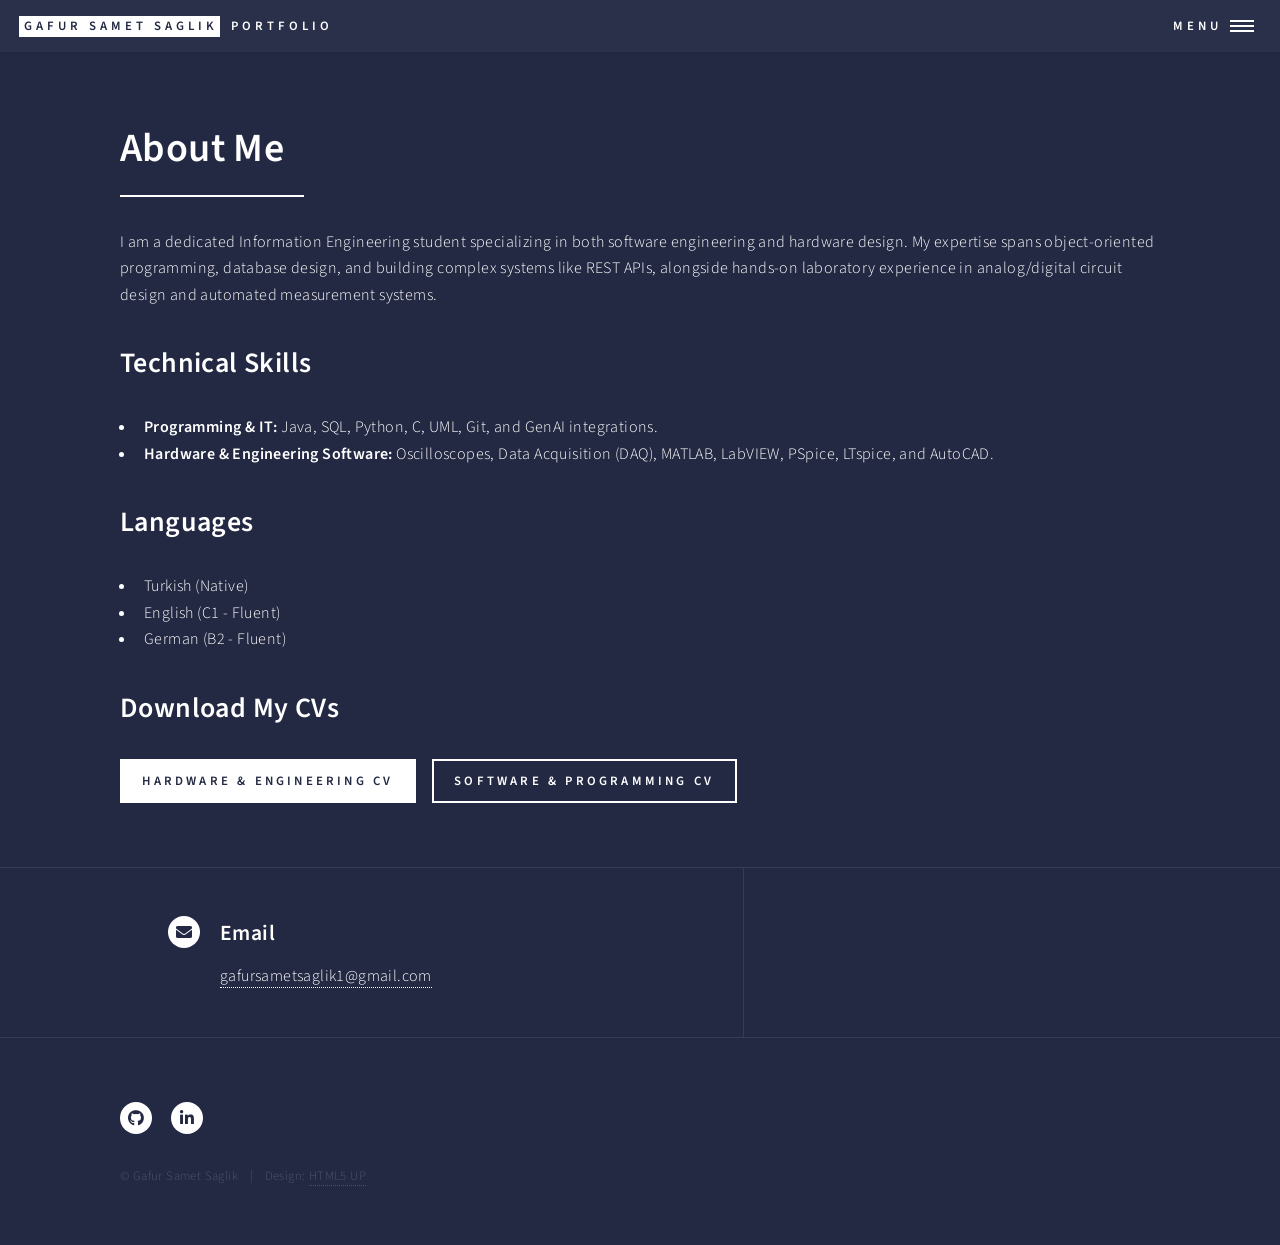
==== commit 5f5763e9: "Push saved about.html with CV buttons" ====
--- a/about.html
+++ b/about.html
@@ -45,6 +45,12 @@
                             <li>English (C1 - Fluent)</li>
                             <li>German (B2 - Fluent)</li>
                         </ul>
+
+                        <h2>Download My CVs</h2>
+                        <ul class="actions">
+                            <li><a href="assets/docs/CV_Saglik_En_2.pdf" download class="button primary">Hardware & Engineering CV</a></li>
+                            <li><a href="assets/docs/CV_Programming_Saglik_En_2.pdf" download class="button">Software & Programming CV</a></li>
+                        </ul>
                         
                     </div>
                 </section>
